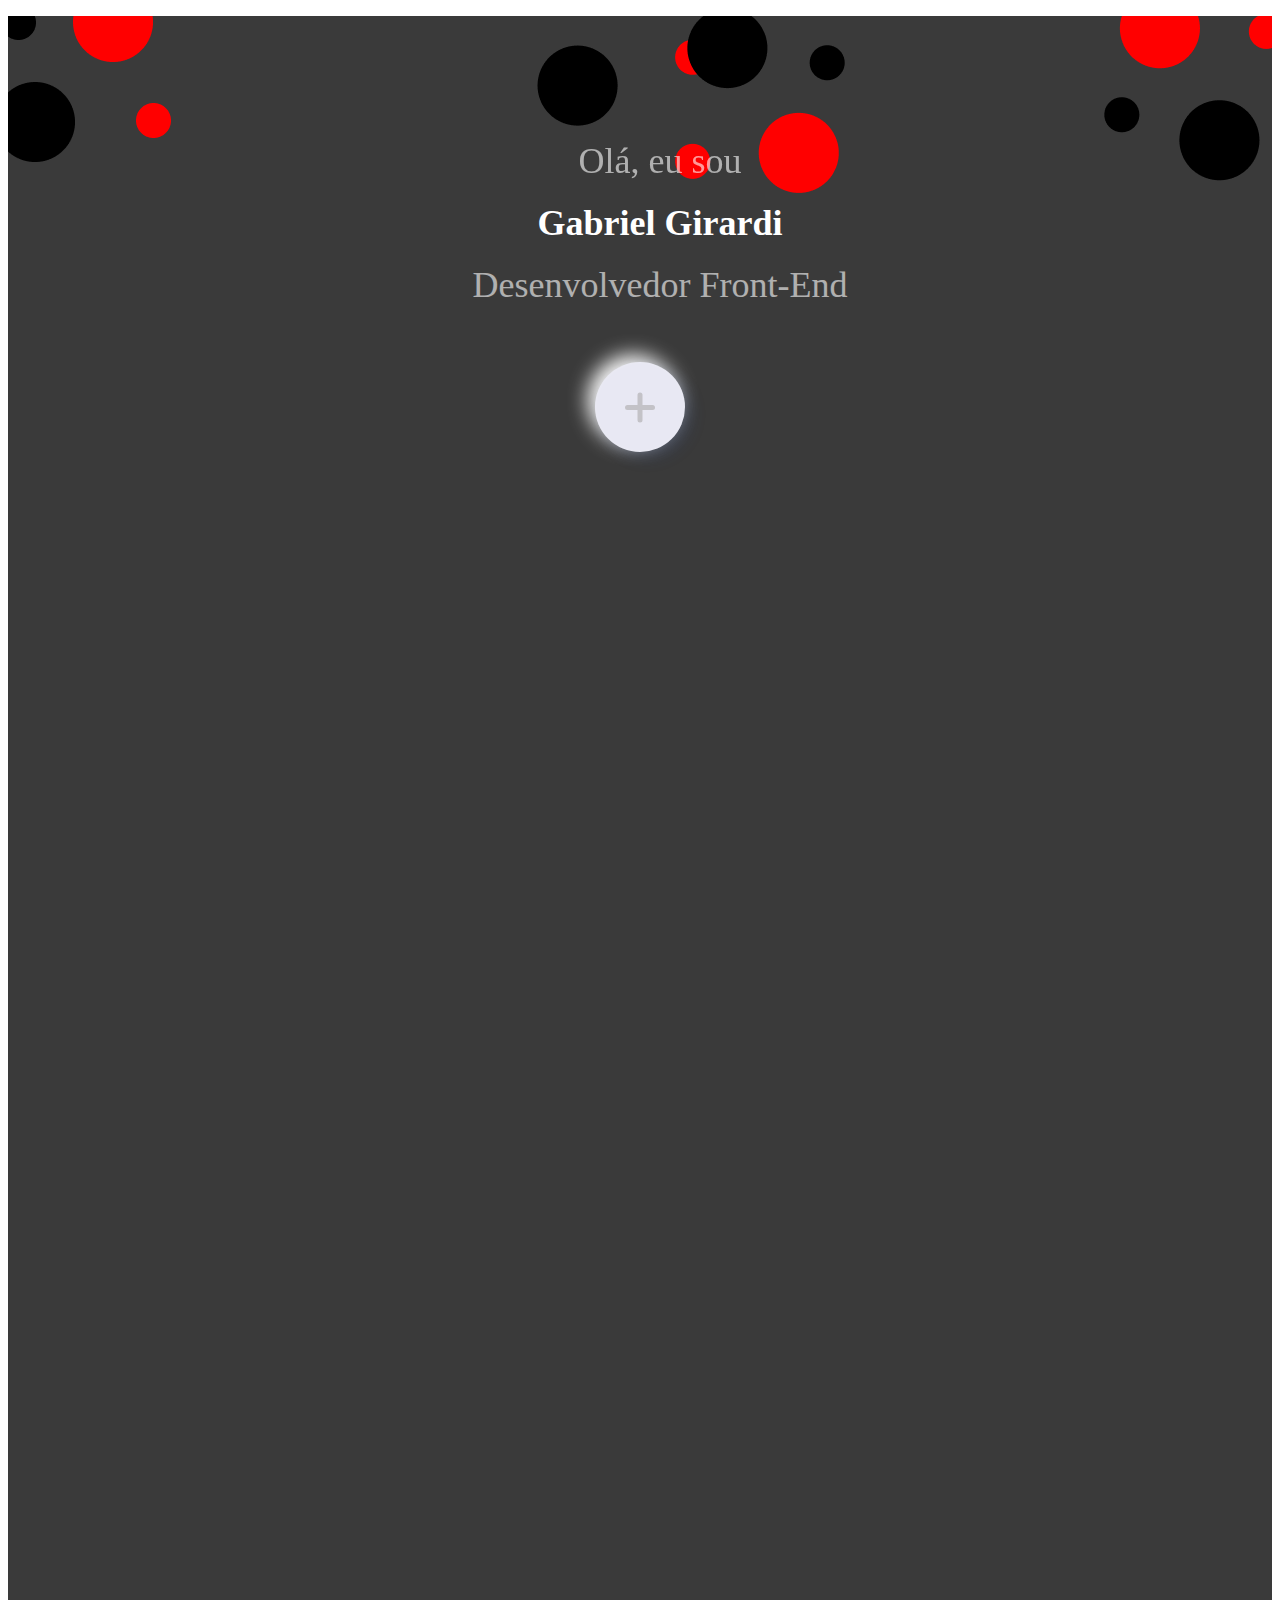
==== Port/index.html @ 44204840 "Update 1" ====
<!DOCTYPE html>
<link href="css/style.css" rel="stylesheet">
<header>
    <div class="backgorund">
        <img id="img1"src="image/Circle.png">
        <img id="img2"src="image/Circle1.png">
        <img id="img3"src="image/Circle2.png">
        <img id="img4"src="image/Circle3.png">
            <div class="header-top">
                <ul>
                    <li>
                        <span> Olá, eu sou </span>
                    </li>
                    <li>
                        <h3>Gabriel Girardi</h3>
                    </li>
                    <li>
                        <span id="dev"> Desenvolvedor Front-End</span>
                    </li>
                </ul> 
            </div>           
        </image>    
        <div class="menu" onclick="this.classList.toggle('open')">
            <div class="button"></div>
            <div class="button"></div>
            <div class="button"></div>
          </div>
    </div>
    
</header>



<body> 
</body>
---- Port/css/style.css ----
@keyframes glow {
    from {
        text-shadow: 0 0 20px #ffffff;
    }
    to {
        text-shadow: 0 0 30px #ffffff, 0 0 10px #c9c9c9;
    }
}

@keyframes shake {
    10%, 90% {
      transform: translate3d(-1px, -1px, 0);
    }
    
    20%, 80% {
      transform: translate3d(1px, 1px, 0);
    }
  
    30%, 50%, 70% {
      transform: translate3d(-2px, -2px, 0);
    }
  
    40%, 60% {
      transform: translate3d(2px, 2px, 0);
    }
  }

.backgorund {
    position: relative;
    background-color: #3A3A3A;
    height: 1920px;
}

.backgorund img {
    position: absolute;
    animation: shake 15s cubic-bezier(.36,.07,.19,.97) both infinite alternate;
    transform: translate3d(0, 0, 0);
    backface-visibility: hidden;
}
#img1{
    top: 0;
    left: 0;
}

#img2{
    top: 0;
    left: 500px;
}

#img3{
    top: 0;
    right: 400px;
}

#img4{
    top: 0;
    right: 0;
}

.header-top ul li {
    display: flex;

}

.header-top ul li span {
    margin: 124px auto 20px;
    color: #FFF;
    opacity: 60%;
    font-weight: 700px;
    font-size: 36px;
    animation: glow 1s ease-in-out infinite alternate;
}

.header-top ul li h3{
    margin: 0 auto;
    color: #FFF;
    font-weight: 700px;
    font-size: 36px;
}

li {
    list-style-type: none;
}

#dev {
    margin: 20px auto 0;
}


.contato {
    margin-top: 200px;
    border-top: 20px solid #000;
}

.menu {
    display: flex;
    align-items: center;
    position: relative;
    margin: 0 auto;
    width: 30px;
    height: 30px;
    top: 40px;
    padding: 30px 30px;

    background: #e8e8f3;
    border-radius: 100%;
    cursor: pointer;
    box-shadow: 7px 7px 15px rgba(55, 84, 170, 0.15), -7px -7px 20px rgba(255, 255, 255, 1), inset 0px 0px 4px rgba(255, 255, 255, 0.2), inset 7px 7px 15px rgba(55, 84, 170, 0), inset -7px -7px 20px rgba(255, 255, 255, 0), 0px 0px 4px rgba(255, 255, 255, 0);
}
.menu::before, .menu::after {
    content: "";
    background: #c3c2c7;
    border-radius: 5px;
    width: 30px;
    height: 5px;
    position: absolute;
    transition: 0.2s ease;
    z-index: 1;
}
.menu::before {
    transform: rotate(0deg);
}
.menu::after {
    transform: rotate(-90deg);
}
.menu.open {
    opacity: 0.9;
}
.menu.open::before {
    transform: rotate(45deg);
}
.menu.open::after {
    transform: rotate(-45deg);
}
.menu.open .button {
    opacity: 1;
    pointer-events: auto;
}
.menu.open .button:first-of-type {
    bottom: 40px;
    right: 70px;
    background: url("https://bassets.github.io/cam.svg") no-repeat 50%/50% #e8e8f3;
}
.menu.open .button:nth-of-type(2) {
    bottom: 80px;
    background: url("https://bassets.github.io/img.svg") no-repeat 50%/ 50% #e8e8f3;
    transition-delay: 0.05s;
}
.menu.open .button:last-of-type {
    bottom: 40px;
    right: -70px;
    background: url("https://bassets.github.io/music.svg") no-repeat 50% 45%/50% 45% #e8e8f3;
    transition-delay: 0.1s;
}
.button {
    padding: 30px;
    border-radius: 50%;
    cursor: pointer;
    background: #e8e8f3;
    position: absolute;
    bottom: 0;
    right: 0;
    opacity: 0;
    pointer-events: none;
    box-shadow: inherit;
    transition: 0.2s cubic-bezier(0.18, 0.89, 0.32, 1.28), 0.2s ease opacity, 0.2s cubic-bezier(0.08, 0.82, 0.17, 1) transform;
}
.button:hover {
    transform: scale(1.1);
}
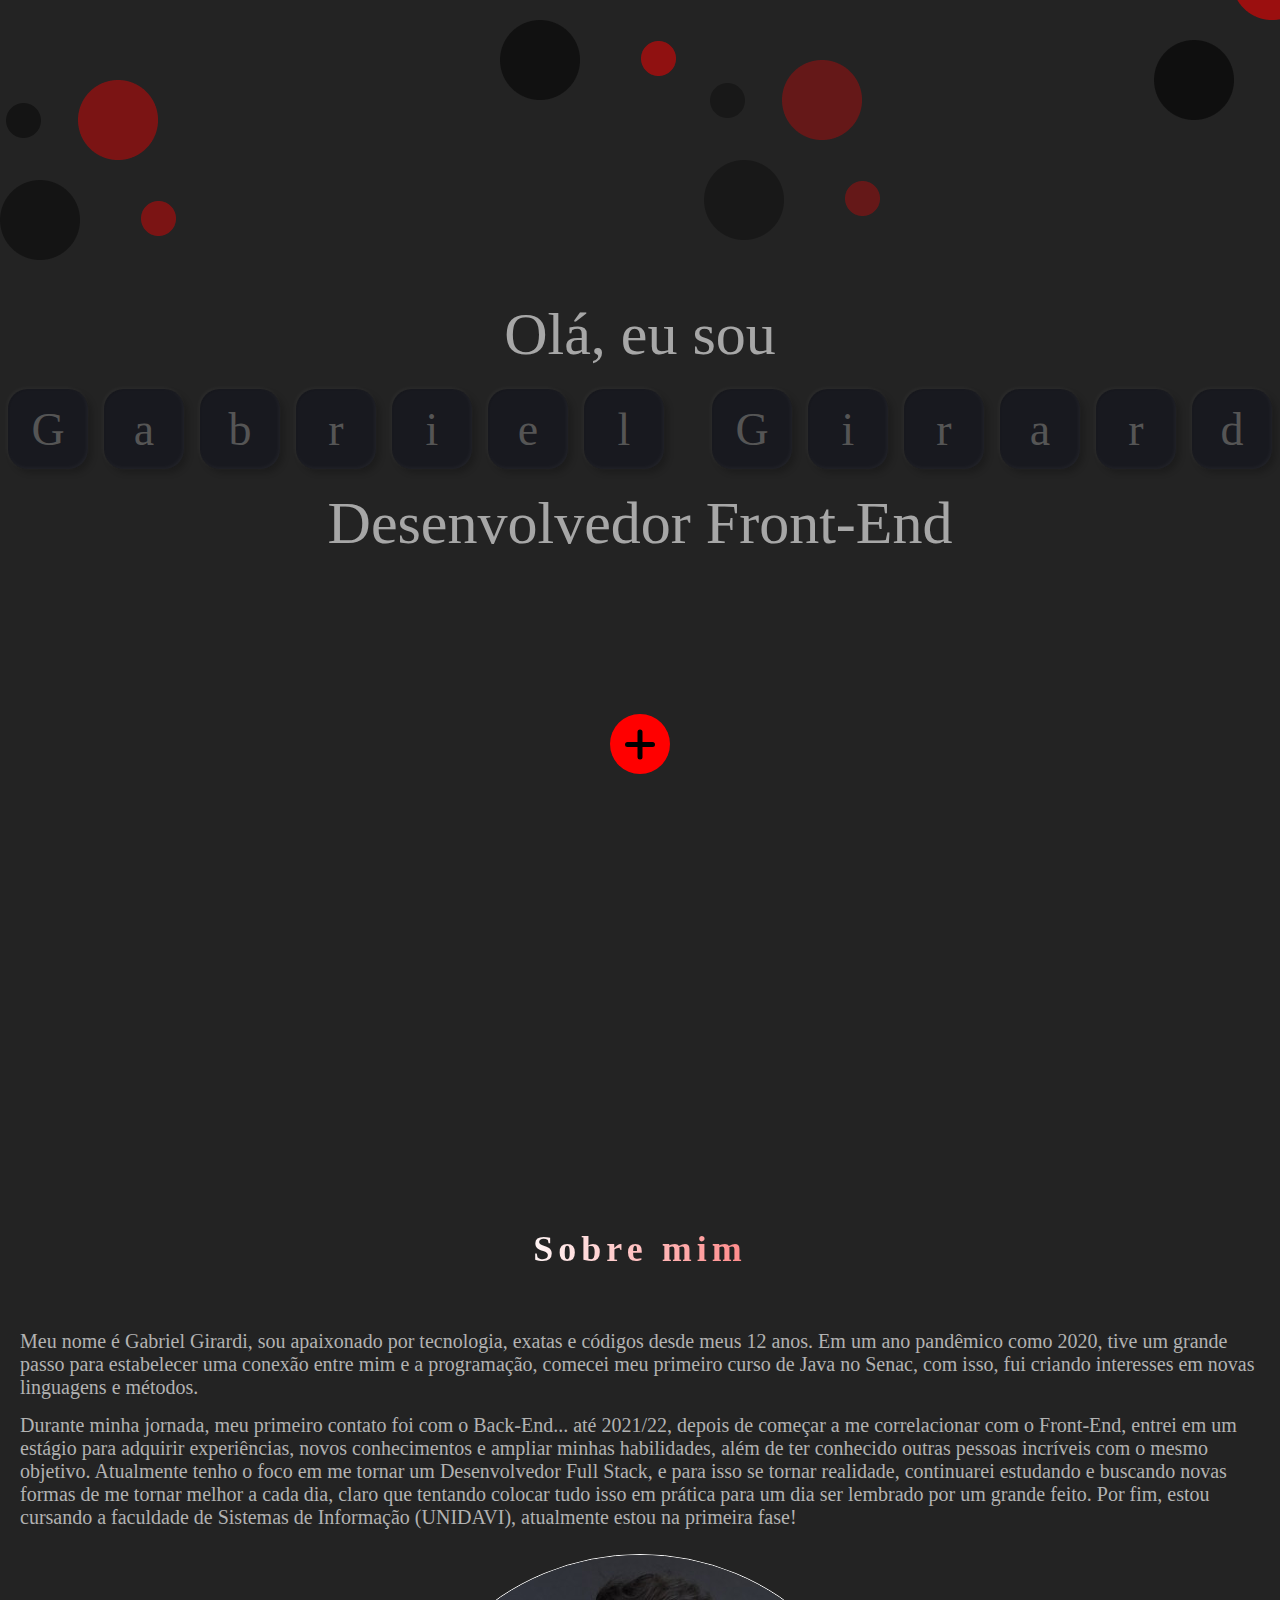
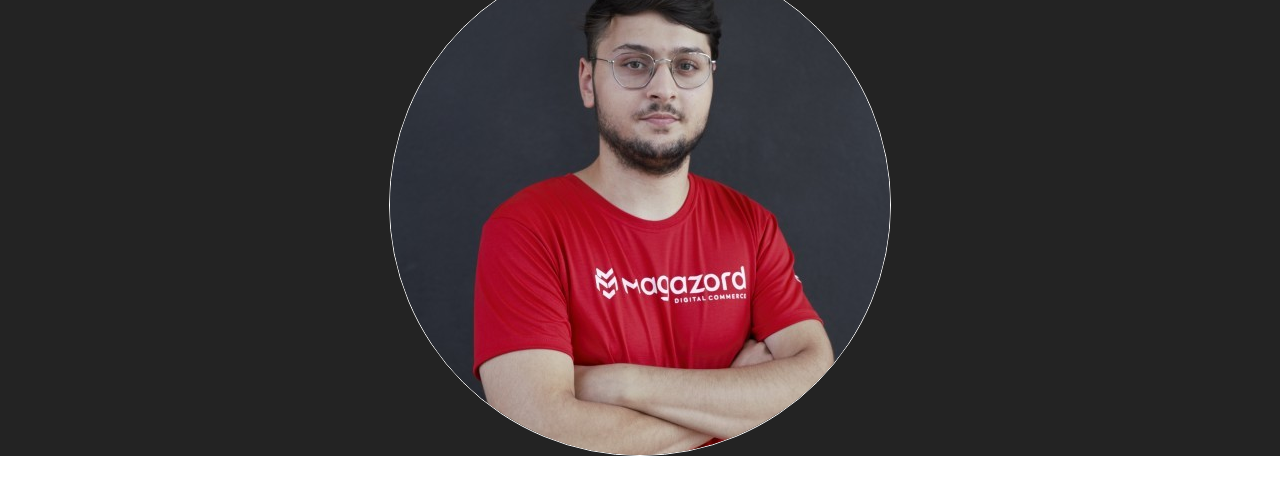
==== commit f470e296: "Atualizado codigo e alguns bugs" ====
--- a/Port/index.html
+++ b/Port/index.html
@@ -2,34 +2,92 @@
 <link href="css/style.css" rel="stylesheet">
 <header>
     <div class="backgorund">
-        <img id="img1"src="image/Circle.png">
-        <img id="img2"src="image/Circle1.png">
-        <img id="img3"src="image/Circle2.png">
-        <img id="img4"src="image/Circle3.png">
+        <img id="img1"src="image/Circle.png"/>
+        <img id="img2"src="image/Circle1.png"/>
+        <img id="img3"src="image/Circle2.png"/>
+        <img id="img4"src="image/Circle3.png"/>
+        <div class="background2">
             <div class="header-top">
-                <ul>
-                    <li>
-                        <span> Olá, eu sou </span>
-                    </li>
-                    <li>
-                        <h3>Gabriel Girardi</h3>
-                    </li>
-                    <li>
-                        <span id="dev"> Desenvolvedor Front-End</span>
-                    </li>
-                </ul> 
-            </div>           
-        </image>    
+                <span> Olá, eu sou </span>
+                <div class="lettering"> 
+                    <ul>
+                        <li>
+                        <input type="checkbox" />
+                        <div>G</div>
+                        </li>
+                        <li>
+                        <input type="checkbox" />
+                        <div>a</div>
+                        </li>
+                        <li>
+                        <input type="checkbox" />
+                        <div>b</div>
+                        </li>
+                        <li>
+                        <input type="checkbox" />
+                        <div>r</div>
+                        </li>
+                        <li>
+                        <input type="checkbox" />
+                        <div>i</div>
+                        </li>
+                        <li>
+                        <input type="checkbox" />
+                        <div>e</div>
+                        </li>
+                        <li>
+                        <input type="checkbox" />
+                        <div>l</div>
+                        </li>
+                        <li>
+                            <input type="checkbox" />
+                            <div id="g">G</div>
+                        </li>
+                        <li>
+                            <input type="checkbox" />
+                            <div>i</div>
+                        </li>
+                        <li>
+                            <input type="checkbox" />
+                            <div>r</div>
+                        </li>
+                        <li>
+                            <input type="checkbox" />
+                            <div>a</div>
+                        </li>
+                        <li>
+                            <input type="checkbox" />
+                            <div>r</div>
+                        </li>
+                        <li>
+                            <input type="checkbox" />
+                            <div>d</div>
+                        </li>
+                        <li>
+                            <input type="checkbox" />
+                            <div>i</div>
+                        </li>
+                    </ul>
+                </div>
+                <span id="dev"> Desenvolvedor Front-End</span>
+            </div>    
+        </div>           
+        <div class="contato"> </div> 
         <div class="menu" onclick="this.classList.toggle('open')">
-            <div class="button"></div>
-            <div class="button"></div>
-            <div class="button"></div>
-          </div>
+            <a class="button" href="https://www.instagram.com/gabriell_girardii/"></a>
+            <a class="button" href="https://www.linkedin.com/in/ggirardii/"> </a>
+            <a class="button" href="https://github.com/GabrielGirardi">  </a>
+        </div>
+        <div class="about">
+            <h1 class="title">Sobre mim</h1>
+            <span class="descricao">
+                Meu nome é Gabriel Girardi, sou apaixonado por tecnologia, exatas e códigos desde meus  12 anos. Em um ano pandêmico como 2020, tive um grande passo para estabelecer uma conexão entre mim e a programação, comecei meu primeiro curso de Java no Senac, com isso, fui criando interesses em novas linguagens e métodos. 
+            </span>
+            <span class="descricao">
+                Durante minha jornada, meu primeiro contato foi com o Back-End... até 2021/22, depois de começar a me correlacionar com o Front-End, entrei em um estágio para adquirir experiências, novos conhecimentos e ampliar minhas habilidades, além de ter conhecido outras pessoas incríveis com o mesmo objetivo. Atualmente tenho o foco em me tornar um Desenvolvedor Full Stack, e para isso se tornar realidade, continuarei estudando e buscando novas formas de me tornar melhor a cada dia, claro que tentando colocar tudo isso em prática para um dia ser lembrado por um grande feito. Por fim, estou cursando a faculdade de Sistemas de Informação (UNIDAVI), atualmente estou na primeira fase!
+            </span>        
+            <img  id="perfil" src="image/perfil.jfif"/>
+        </div>
     </div>
-    
 </header>
-
-
-
-<body> 
-</body>+ --- a/Port/css/style.css
+++ b/Port/css/style.css
@@ -1,4 +1,19 @@
-@keyframes glow {
+* {
+  margin: 0;
+  padding: 0;
+  box-sizing: border-box;
+}
+
+  @keyframes glow {
+    0% {
+      filter: hue-rotate(0deg);
+    }
+    100% {
+      filter: hue-rotate(360deg);
+    }
+  }
+
+@keyframes glow1 {
     from {
         text-shadow: 0 0 20px #ffffff;
     }
@@ -9,73 +24,163 @@
 
 @keyframes shake {
     10%, 90% {
-      transform: translate3d(-1px, -1px, 0);
+      transform: translate3d(-1px, -2px, 0);
     }
     
     20%, 80% {
-      transform: translate3d(1px, 1px, 0);
+      transform: translate3d(1px, 2px, 0);
     }
   
     30%, 50%, 70% {
-      transform: translate3d(-2px, -2px, 0);
+      transform: translate3d(-1px, -2px, 0);
     }
   
     40%, 60% {
-      transform: translate3d(2px, 2px, 0);
-    }
+      transform: translate3d(1px, 2px, 0);
+    }
+  }
+
+  @keyframes shine {
+    0% {
+      background-position-x: -500%;
+    }
+    100% {
+      background-position-x: 500%;
+    }
+  }
+
+
+  .header{
+    position: absolute;
+    top: 40%;
+    left: 50%;
+    transform: translate(-50%, -50%);
+    font-family: 'Roboto', sans-serif;
+    font-weight: 200;
+    color: white;
+    font-size: 2em;
   }
 
 .backgorund {
     position: relative;
-    background-color: #3A3A3A;
-    height: 1920px;
+    background-color: #232323;
+    height: 100%;
 }
 
 .backgorund img {
     position: absolute;
-    animation: shake 15s cubic-bezier(.36,.07,.19,.97) both infinite alternate;
+    animation: shake 10s cubic-bezier(.36,.07,.19,.97) both infinite alternate;
     transform: translate3d(0, 0, 0);
     backface-visibility: hidden;
+    
 }
 #img1{
-    top: 0;
+    top: 80px;
     left: 0;
+    opacity: 40%;
 }
 
 #img2{
-    top: 0;
+    top: -80px;
     left: 500px;
+    opacity: 50%;
 }
 
 #img3{
-    top: 0;
+    top:  60px;
     right: 400px;
+    opacity: 30%;
 }
 
 #img4{
-    top: 0;
-    right: 0;
-}
-
-.header-top ul li {
+    top: -60px;
+    right: -50px;
+    opacity: 55%;
+}
+
+.header-top {
     display: flex;
-
-}
-
-.header-top ul li span {
-    margin: 124px auto 20px;
-    color: #FFF;
-    opacity: 60%;
-    font-weight: 700px;
-    font-size: 36px;
-    animation: glow 1s ease-in-out infinite alternate;
-}
-
-.header-top ul li h3{
+    flex-direction: column;
+
+}
+
+@media only screen and (min-width: 1000px){
+    .header-top span {
+        margin: 300px auto 20px;
+        color: #FFF;
+        opacity: 60%;
+        font-weight: 700px;
+        font-size: 60px;
+        animation: glow1 1s ease-in-out infinite alternate;
+    }
+}
+
+@media only screen and (max-width: 1000px){
+    .header-top span {
+        margin: 300px auto 20px;
+        color: #FFF;
+        opacity: 60%;
+        font-weight: 700px;
+        font-size: 60px;
+        animation: glow1 1s ease-in-out infinite alternate;
+    }
+}
+
+.header-top h1{
     margin: 0 auto;
     color: #FFF;
     font-weight: 700px;
-    font-size: 36px;
+    font-size: 60px;
+}
+
+input[type="checkbox"] {
+  position: absolute;
+  opacity: 0;
+  cursor: pointer;
+  height: 80px;
+  width: 80px;
+  z-index: 100;
+}
+
+ul {
+  position: relative;
+  display: flex;
+}
+
+.lettering {
+  position: relative;
+  margin: 0 auto;
+
+}
+
+#g {
+  margin-left: 40px;
+}
+
+.lettering div { 
+  margin: 0 8px;
+  background: #18191f;
+  color: #555;
+	display: flex;
+  justify-content: center;
+  align-items: center;
+  font-size: 46px;
+  cursor: pointer;
+  border-radius: 20px;
+  box-shadow: -1px -1px 4px rgba(255, 255, 255, 0.05),
+    4px 4px 6px rgba(0, 0, 0, 0.2),
+    inset -1px -1px 4px rgba(255, 255, 255, 0.05),
+    inset 1px 1px 1px rgba(0, 0, 0, 0.1);
+    height: 80px;
+    width: 80px;
+}
+
+input[type="checkbox"]:checked ~ div {
+  box-shadow: inset 0 0 2px rgba(255, 255, 255, 0.05),
+    inset 4px 4px 6px rgba(0, 0, 0, 0.2);
+  color: yellow;
+  text-shadow: 0 0 15px yellow, 0 0 25px yellow;
+  animation: glow 1.5s linear infinite;
 }
 
 li {
@@ -89,7 +194,7 @@
 
 .contato {
     margin-top: 200px;
-    border-top: 20px solid #000;
+    margin: 200px auto;
 }
 
 .menu {
@@ -97,26 +202,43 @@
     align-items: center;
     position: relative;
     margin: 0 auto;
-    width: 30px;
-    height: 30px;
-    top: 40px;
+    width: 5px;
+    height: 5px;
+    top: -44px;
     padding: 30px 30px;
-
-    background: #e8e8f3;
+    background: #FF0000;
     border-radius: 100%;
     cursor: pointer;
-    box-shadow: 7px 7px 15px rgba(55, 84, 170, 0.15), -7px -7px 20px rgba(255, 255, 255, 1), inset 0px 0px 4px rgba(255, 255, 255, 0.2), inset 7px 7px 15px rgba(55, 84, 170, 0), inset -7px -7px 20px rgba(255, 255, 255, 0), 0px 0px 4px rgba(255, 255, 255, 0);
-}
-.menu::before, .menu::after {
-    content: "";
-    background: #c3c2c7;
-    border-radius: 5px;
-    width: 30px;
-    height: 5px;
-    position: absolute;
-    transition: 0.2s ease;
-    z-index: 1;
-}
+}
+
+@media only screen and (max-width: 1000px){
+    .menu::before, .menu::after {
+        content: "";
+        left: 15px;
+        background: #000000;
+        border-radius: 5px;
+        width: 30px;
+        height: 5px;
+        position: absolute;
+        transition: 0.2s ease;
+        z-index: 1;
+    }
+}
+
+@media only screen and (min-width: 1000px){
+  .menu::before, .menu::after {
+      content: "";
+      left: 15px;
+      background: #000000;
+      border-radius: 5px;
+      width: 30px;
+      height: 5px;
+      position: absolute;
+      transition: 0.2s ease;
+      z-index: 1;
+  }
+}
+
 .menu::before {
     transform: rotate(0deg);
 }
@@ -139,17 +261,17 @@
 .menu.open .button:first-of-type {
     bottom: 40px;
     right: 70px;
-    background: url("https://bassets.github.io/cam.svg") no-repeat 50%/50% #e8e8f3;
+    background: url("https://bassets.github.io/instagram.svg") no-repeat 50%/50% #000;
 }
 .menu.open .button:nth-of-type(2) {
     bottom: 80px;
-    background: url("https://bassets.github.io/img.svg") no-repeat 50%/ 50% #e8e8f3;
+    background: url("https://bassets.github.io/info.svg") no-repeat 50%/ 50% #000;
     transition-delay: 0.05s;
 }
 .menu.open .button:last-of-type {
     bottom: 40px;
     right: -70px;
-    background: url("https://bassets.github.io/music.svg") no-repeat 50% 45%/50% 45% #e8e8f3;
+    background: url("https://bassets.github.io/github.svg") no-repeat 50% 45%/50% 45% #000;
     transition-delay: 0.1s;
 }
 .button {
@@ -169,8 +291,56 @@
     transform: scale(1.1);
 }
 
-
-
-
-
-
+.title {
+    display: flex;
+    align-items: center;
+    justify-content: center;
+    margin: 410px auto 60px;
+    color: #FFF;
+    font-size: 36px;
+    background: linear-gradient(90deg, #1f1f1f, #fff, #ff0000);
+    letter-spacing: 5px;
+    -webkit-background-clip: text;
+    background-clip: text;
+    -webkit-text-fill-color: transparent;
+    background-size: 80%;
+    animation: shine  15s linear infinite;
+    position: relative;
+}
+
+#perfil {
+  border: 1px solid #fff;
+  position: relative;
+  display: flex;
+  align-items: center;
+  justify-content: center;
+  margin: 25px auto;
+  border-radius: 50%;
+}
+
+@media only screen and (min-width: 1000px){
+.descricao {
+    display: flex;
+    margin: 15px auto 15px;
+    justify-content: center;
+    align-items: center;
+    max-width: 1240px;
+    color: #b2b2b2;
+    font-size: 1.25rem;
+}
+}
+
+@media only screen and (max-width: 999px){
+    .descricao {
+        display: flex;
+        margin: 15px auto 15px;
+        justify-content: center;
+        align-items: center;
+        max-width: 90%;
+        color: #b2b2b2;
+        font-size: 1.25rem;
+    }
+    }
+
+
+
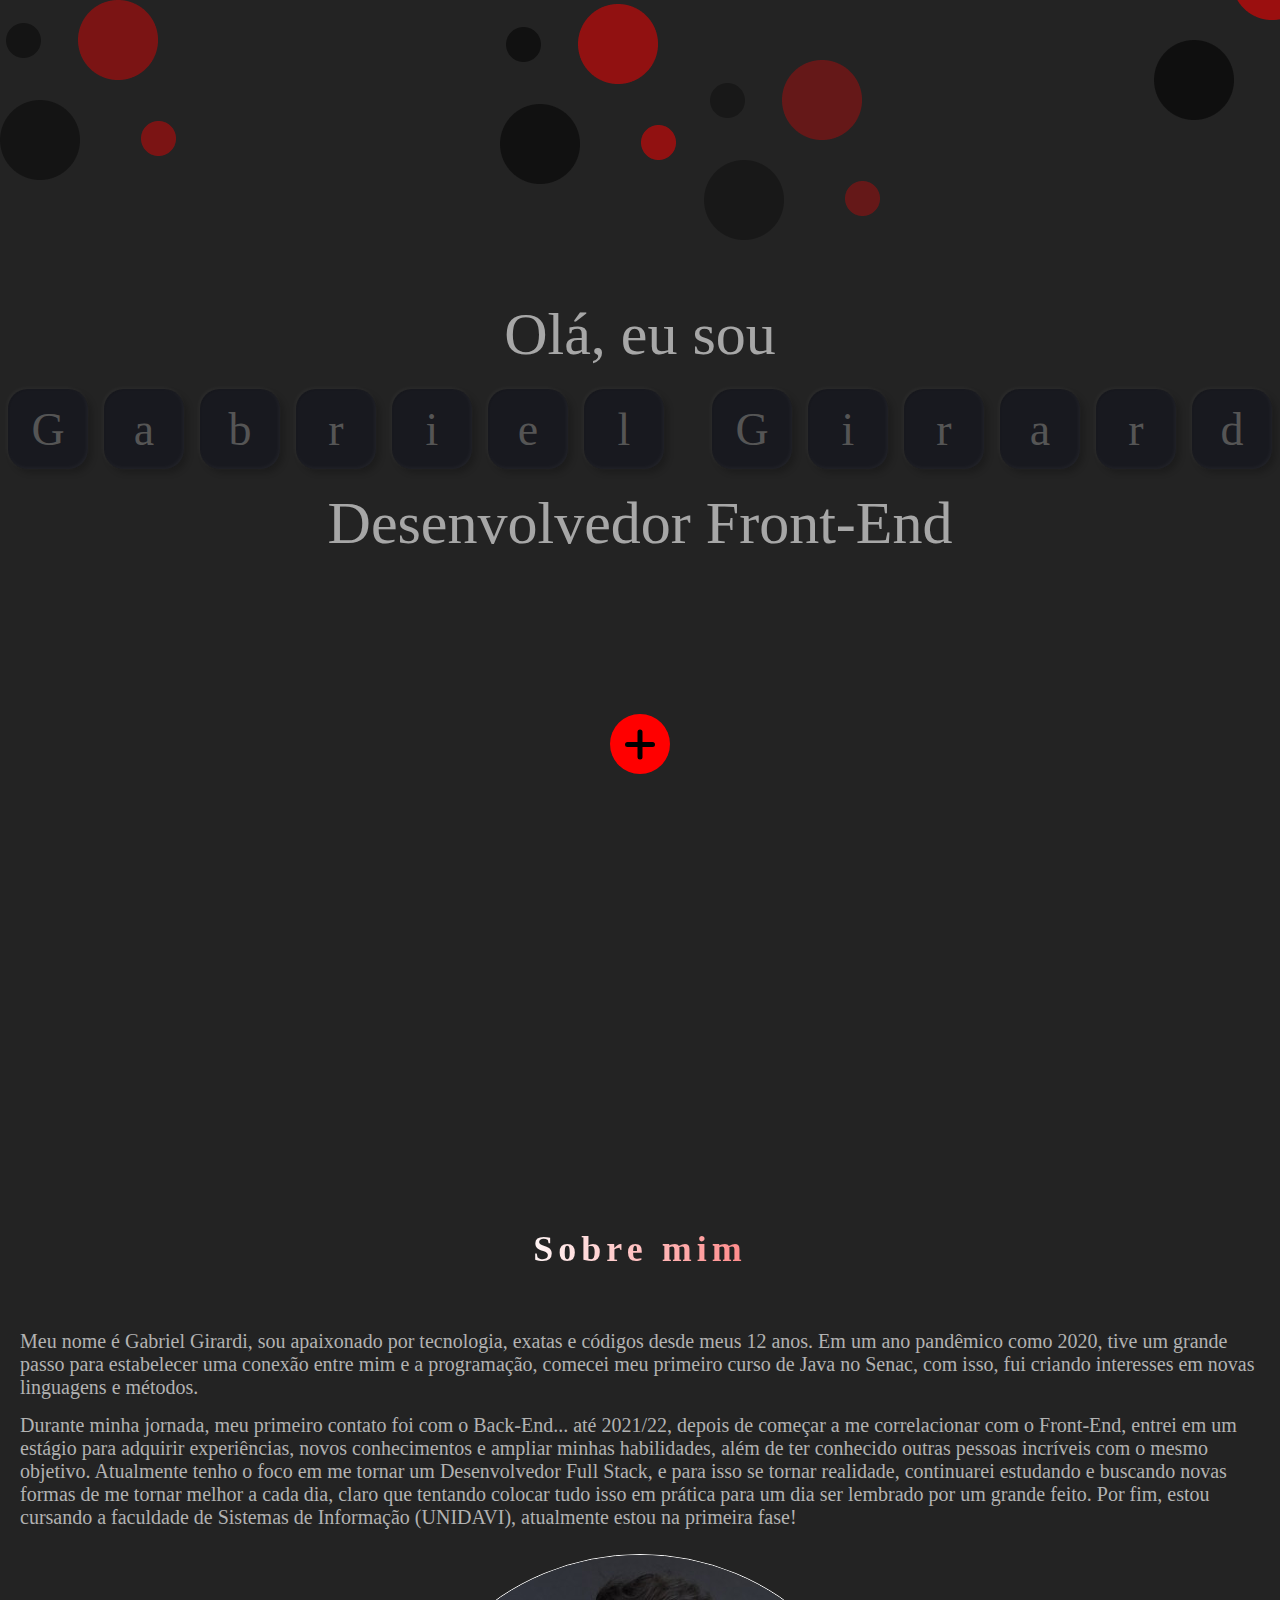
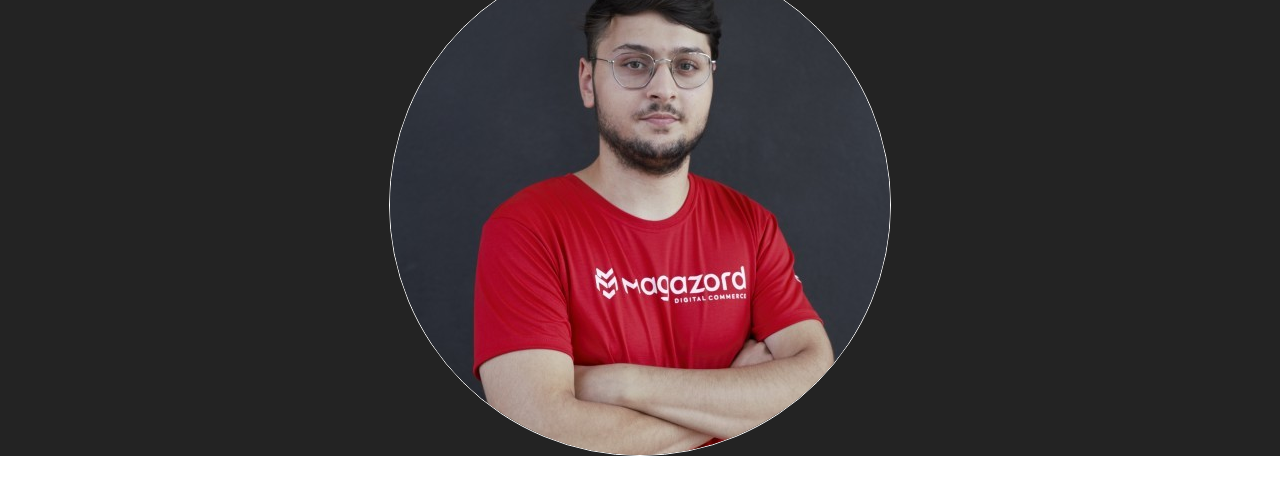
==== commit 9d023716: "Update de pastas/bugs" ====
--- a/Port/index.html
+++ b/Port/index.html
@@ -1,7 +1,7 @@
 <!DOCTYPE html>
 <link href="css/style.css" rel="stylesheet">
 <header>
-    <div class="backgorund">
+    <div class="background">
         <img id="img1"src="image/Circle.png"/>
         <img id="img2"src="image/Circle1.png"/>
         <img id="img3"src="image/Circle2.png"/>
@@ -89,5 +89,8 @@
             <img  id="perfil" src="image/perfil.jfif"/>
         </div>
     </div>
+    <div class="mensagem">
+        
+    </div>
 </header>
  --- a/Port/css/style.css
+++ b/Port/css/style.css
@@ -61,13 +61,13 @@
     font-size: 2em;
   }
 
-.backgorund {
+.background {
     position: relative;
     background-color: #232323;
     height: 100%;
 }
 
-.backgorund img {
+.background img {
     position: absolute;
     animation: shake 10s cubic-bezier(.36,.07,.19,.97) both infinite alternate;
     transform: translate3d(0, 0, 0);
@@ -75,13 +75,13 @@
     
 }
 #img1{
-    top: 80px;
+    top: 0;
     left: 0;
     opacity: 40%;
 }
 
 #img2{
-    top: -80px;
+    top: 4px;
     left: 500px;
     opacity: 50%;
 }
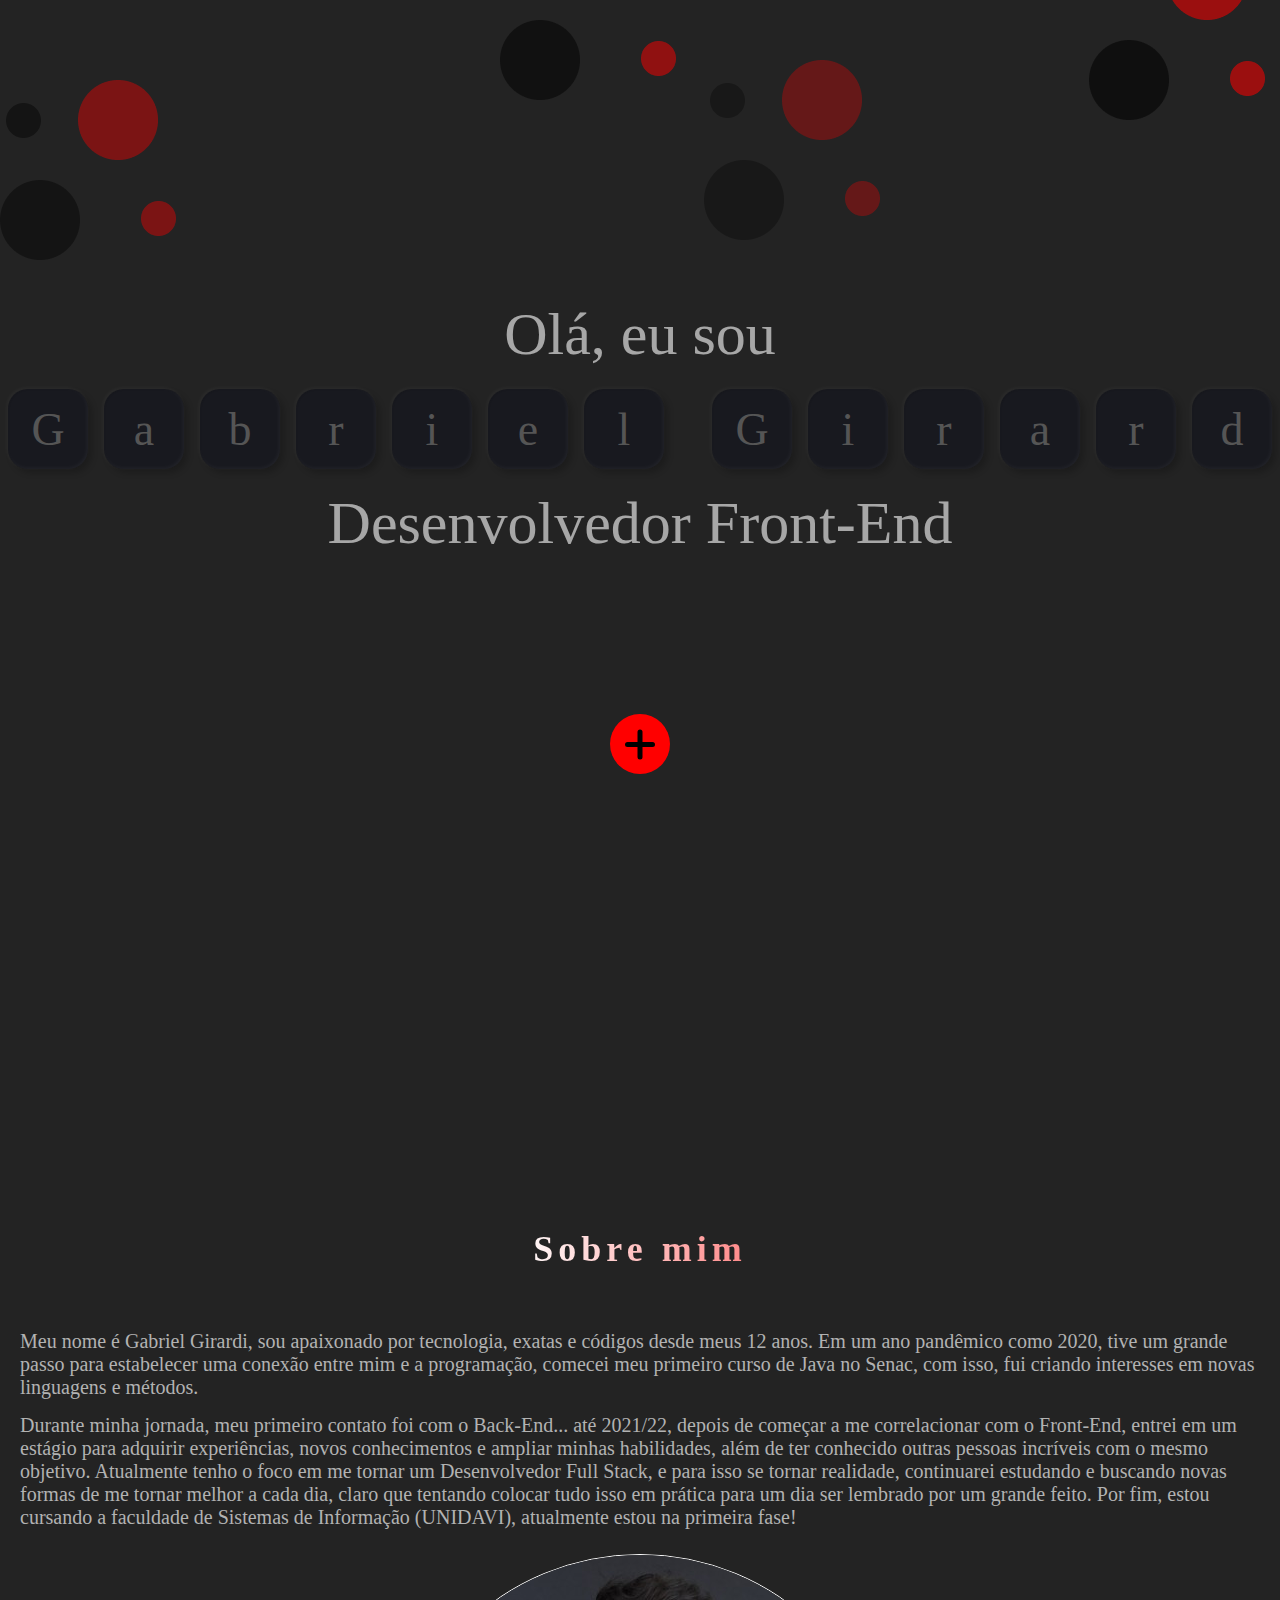
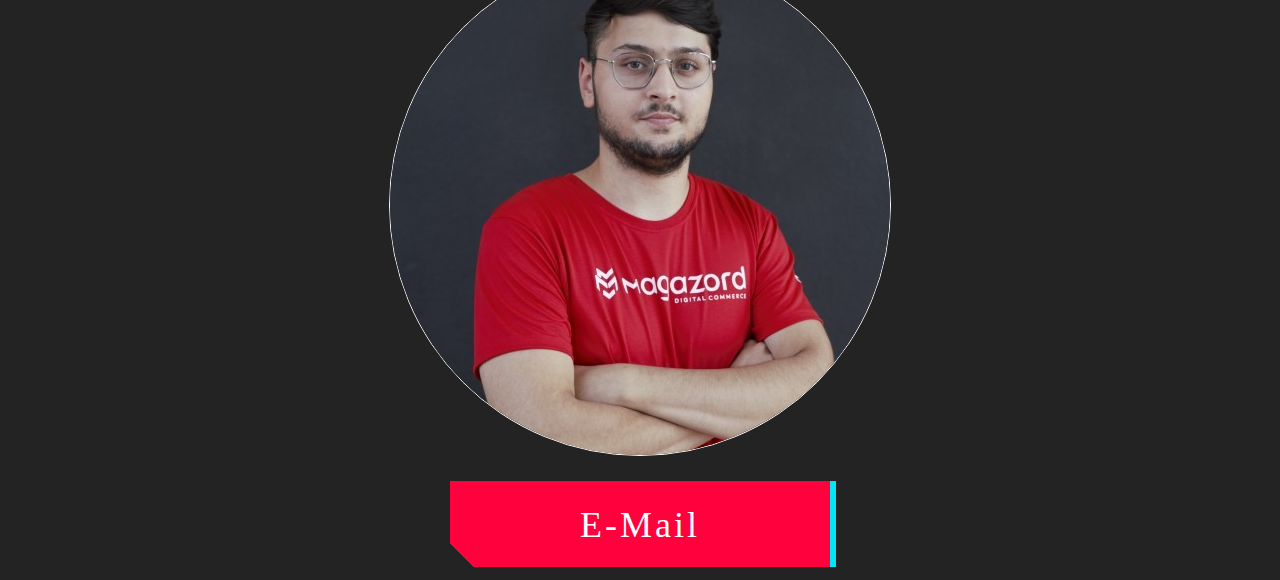
==== commit 1dd81956: "Atualizado bugs/ Adicionado novas funções" ====
--- a/Port/index.html
+++ b/Port/index.html
@@ -78,7 +78,7 @@
             <a class="button" href="https://www.linkedin.com/in/ggirardii/"> </a>
             <a class="button" href="https://github.com/GabrielGirardi">  </a>
         </div>
-        <div class="about">
+        <div class="about box anime">
             <h1 class="title">Sobre mim</h1>
             <span class="descricao">
                 Meu nome é Gabriel Girardi, sou apaixonado por tecnologia, exatas e códigos desde meus  12 anos. Em um ano pandêmico como 2020, tive um grande passo para estabelecer uma conexão entre mim e a programação, comecei meu primeiro curso de Java no Senac, com isso, fui criando interesses em novas linguagens e métodos. 
@@ -88,9 +88,17 @@
             </span>        
             <img  id="perfil" src="image/perfil.jfif"/>
         </div>
+        <a href="mailto:gabrielgirardi2811@gmail.com">
+            <div class="email">
+                <button>E-Mail</button>
+            </div>
+        </a>
     </div>
-    <div class="mensagem">
-        
-    </div>
+
+    <script type="text/javascript" src="js/functions.js">
+
+    </script>
+    
+
 </header>
  --- a/Port/css/style.css
+++ b/Port/css/style.css
@@ -4,6 +4,53 @@
   box-sizing: border-box;
 }
 
+@keyframes glitch {
+  0% {
+    clip-path: var(--slice-1);
+    transform: translate(-20px, -10px);
+  }
+  10% {
+    clip-path: var(--slice-3);
+    transform: translate(10px, 10px);
+  }
+  20% {
+    clip-path: var(--slice-1);
+    transform: translate(-10px, 10px);
+  }
+  30% {
+    clip-path: var(--slice-3);
+    transform: translate(0px, 5px);
+  }
+  40% {
+    clip-path: var(--slice-2);
+    transform: translate(-5px, 0px);
+  }
+  50% {
+    clip-path: var(--slice-3);
+    transform: translate(5px, 0px);
+  }
+  60% {
+    clip-path: var(--slice-4);
+    transform: translate(5px, 10px);
+  }
+  70% {
+    clip-path: var(--slice-2);
+    transform: translate(-10px, 10px);
+  }
+  80% {
+    clip-path: var(--slice-5);
+    transform: translate(20px, -10px);
+  }
+  90% {
+    clip-path: var(--slice-1);
+    transform: translate(-10px, 0px);
+  }
+  100% {
+    clip-path: var(--slice-1);
+    transform: translate(0);
+  }
+}
+
   @keyframes glow {
     0% {
       filter: hue-rotate(0deg);
@@ -48,7 +95,6 @@
       background-position-x: 500%;
     }
   }
-
 
   .header{
     position: absolute;
@@ -64,7 +110,7 @@
 .background {
     position: relative;
     background-color: #232323;
-    height: 100%;
+    height: 2180px;
 }
 
 .background img {
@@ -75,13 +121,13 @@
     
 }
 #img1{
-    top: 0;
+    top: 80px;
     left: 0;
     opacity: 40%;
 }
 
 #img2{
-    top: 4px;
+    top: -80px;
     left: 500px;
     opacity: 50%;
 }
@@ -94,7 +140,7 @@
 
 #img4{
     top: -60px;
-    right: -50px;
+    right: 15px;
     opacity: 55%;
 }
 
@@ -133,13 +179,24 @@
     font-size: 60px;
 }
 
-input[type="checkbox"] {
-  position: absolute;
-  opacity: 0;
-  cursor: pointer;
-  height: 80px;
-  width: 80px;
-  z-index: 100;
+@media only screen and (min-width: 1000px){
+  input[type="checkbox"] {
+    position: absolute;
+    opacity: 0;
+    cursor: pointer;
+    height: 80px;
+    width: 80px;
+    z-index: 100;
+  }
+}
+
+@media only screen and (max-width: 1000px){
+  input[type="checkbox"] {
+    position: absolute;
+    opacity: 0;
+    cursor: pointer;
+    z-index: 100;
+  }
 }
 
 ul {
@@ -157,22 +214,36 @@
   margin-left: 40px;
 }
 
-.lettering div { 
-  margin: 0 8px;
-  background: #18191f;
-  color: #555;
-	display: flex;
-  justify-content: center;
-  align-items: center;
-  font-size: 46px;
-  cursor: pointer;
-  border-radius: 20px;
-  box-shadow: -1px -1px 4px rgba(255, 255, 255, 0.05),
-    4px 4px 6px rgba(0, 0, 0, 0.2),
-    inset -1px -1px 4px rgba(255, 255, 255, 0.05),
-    inset 1px 1px 1px rgba(0, 0, 0, 0.1);
-    height: 80px;
-    width: 80px;
+@media only screen and (min-width: 1000px){
+  .lettering div { 
+    margin: 0 8px;
+    background: #18191f;
+    color: #555;
+    display: flex;
+    justify-content: center;
+    align-items: center;
+    font-size: 46px;
+    cursor: pointer;
+    border-radius: 20px;
+    box-shadow: -1px -1px 4px rgba(255, 255, 255, 0.05),
+      4px 4px 6px rgba(0, 0, 0, 0.2),
+      inset -1px -1px 4px rgba(255, 255, 255, 0.05),
+      inset 1px 1px 1px rgba(0, 0, 0, 0.1);
+      height: 80px;
+      width: 80px;
+  }
+}
+
+@media only screen and (max-width: 1000px){
+  .lettering div { 
+    margin: 0 8px;
+    color: #555;
+    display: flex;
+    justify-content: center;
+    align-items: center;
+    font-size: 46px;
+    cursor: pointer;
+  }
 }
 
 input[type="checkbox"]:checked ~ div {
@@ -340,7 +411,54 @@
         color: #b2b2b2;
         font-size: 1.25rem;
     }
-    }
-
-
-
+  }
+    
+  .email {
+    display: flex;
+    justify-content: center;
+    cursor: pointer;
+  
+  }
+.email button, .email button::after {
+  width: 380px;
+  height: 86px;
+  font-size: 36px;
+  font-family: 'Bebas Neue', cursive;
+  background: linear-gradient(45deg, transparent 5%, #FF013C 5%);
+  border: 0;
+  color: #fff;
+  letter-spacing: 3px;
+  line-height: 88px;
+  box-shadow: 6px 0px 0px #00E6F6;
+  outline: transparent;
+  position: relative;
+  cursor: pointer;
+}
+
+.email button::after {
+  --slice-0: inset(50% 50% 50% 50%);
+  --slice-1: inset(80% -6px 0 0);
+  --slice-2: inset(50% -6px 30% 0);
+  --slice-3: inset(10% -6px 85% 0);
+  --slice-4: inset(40% -6px 43% 0);
+  --slice-5: inset(80% -6px 5% 0);
+  
+  display: block;
+  position: absolute;
+  top: 0;
+  left: 0;
+  right: 0;
+  bottom: 0;
+  background: linear-gradient(45deg, transparent 3%, #00E6F6 3%, #00E6F6 5%, #FF013C 5%);
+  text-shadow: -3px -3px 0px #F8F005, 3px 3px 0px #00E6F6;
+  clip-path: var(--slice-0);
+}
+
+.email button:hover::after {
+  animation: 1s glitch;
+  animation-timing-function: steps(2, end);
+}
+
+a {
+  text-decoration: none;
+}
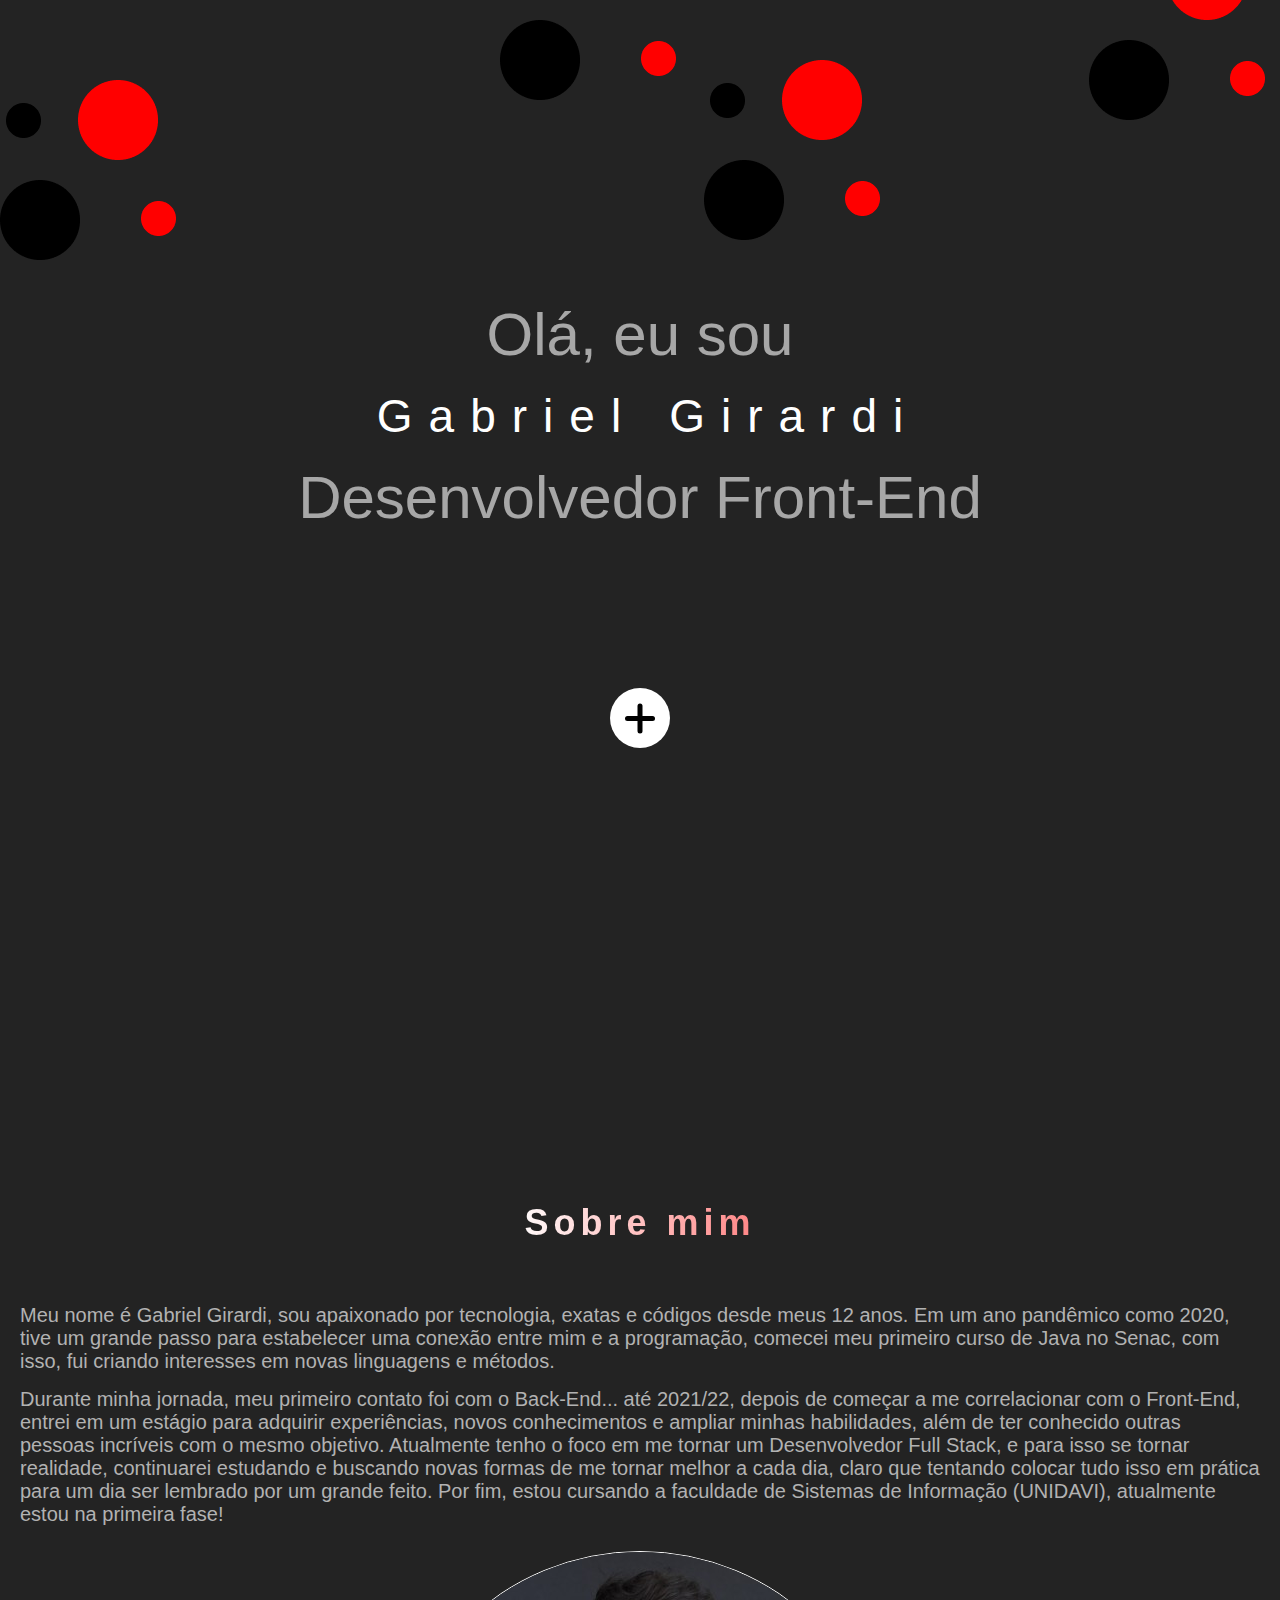
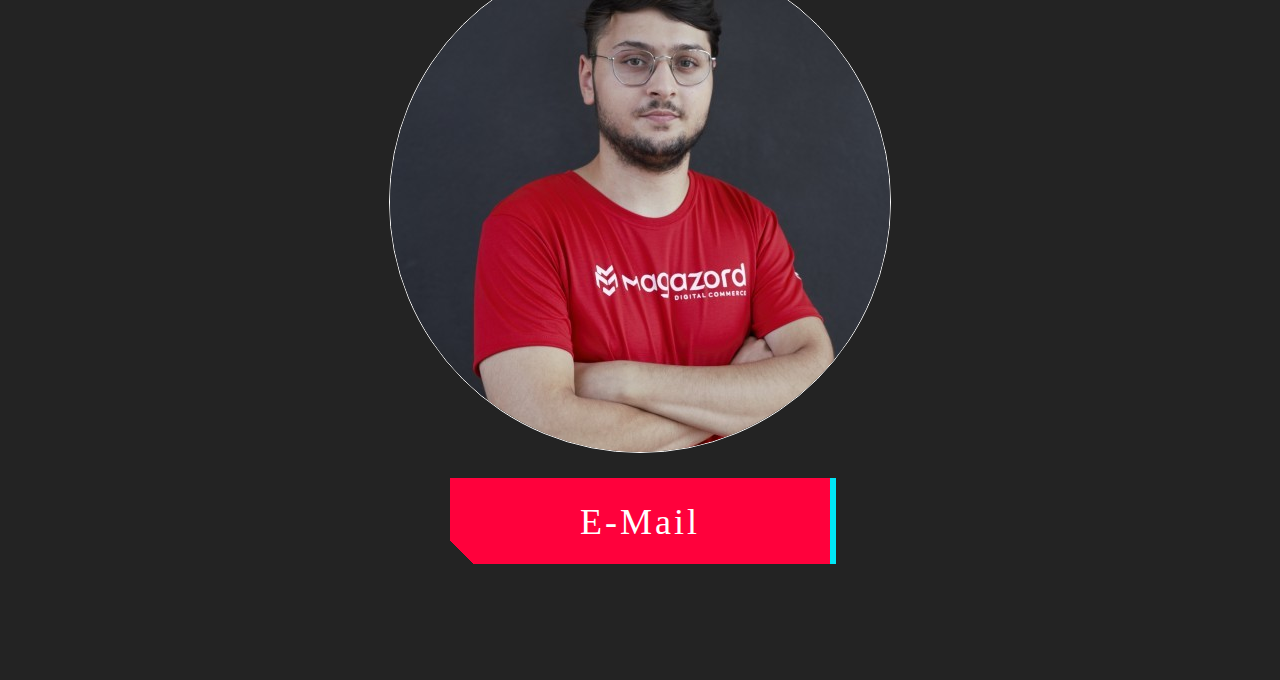
==== commit d6b46546: "Correções nas Branches e Update no menu do mobile" ====
--- a/Port/index.html
+++ b/Port/index.html
@@ -3,7 +3,7 @@
 <header>
     <div class="background">
         <img id="img1"src="image/Circle.png"/>
-        <img id="img2"src="image/Circle1.png"/>
+        <img id="img2"src="image/Circle1.png"/> 
         <img id="img3"src="image/Circle2.png"/>
         <img id="img4"src="image/Circle3.png"/>
         <div class="background2">
--- a/Port/css/style.css
+++ b/Port/css/style.css
@@ -2,6 +2,7 @@
   margin: 0;
   padding: 0;
   box-sizing: border-box;
+  font-family: 'Segoe UI', Tahoma, Geneva, Verdana, sans-serif;
 }
 
 @keyframes glitch {
@@ -97,51 +98,44 @@
   }
 
   .header{
-    position: absolute;
-    top: 40%;
-    left: 50%;
-    transform: translate(-50%, -50%);
-    font-family: 'Roboto', sans-serif;
-    font-weight: 200;
-    color: white;
-    font-size: 2em;
+        position: absolute;
+        top: 40%;
+        left: 50%;
+        transform: translate(-50%, -50%);
+        font-family: 'Roboto', sans-serif;
+        font-weight: 200;
+        color: white;
+        font-size: 2em;
   }
 
 .background {
-    position: relative;
-    background-color: #232323;
-    height: 2180px;
+        position: relative;
+        background-color: #232323;
+        height: 2280px;
 }
 
 .background img {
-    position: absolute;
-    animation: shake 10s cubic-bezier(.36,.07,.19,.97) both infinite alternate;
-    transform: translate3d(0, 0, 0);
-    backface-visibility: hidden;
+        position: absolute;
     
 }
 #img1{
-    top: 80px;
-    left: 0;
-    opacity: 40%;
+        top: 80px;
+        left: 0;
 }
 
 #img2{
     top: -80px;
     left: 500px;
-    opacity: 50%;
 }
 
 #img3{
     top:  60px;
     right: 400px;
-    opacity: 30%;
 }
 
 #img4{
     top: -60px;
     right: 15px;
-    opacity: 55%;
 }
 
 .header-top {
@@ -181,12 +175,12 @@
 
 @media only screen and (min-width: 1000px){
   input[type="checkbox"] {
-    position: absolute;
-    opacity: 0;
-    cursor: pointer;
-    height: 80px;
-    width: 80px;
-    z-index: 100;
+        position: absolute;
+        opacity: 0;
+        cursor: pointer;
+        height: 80px;
+        width: 80px;
+        z-index: 100;
   }
 }
 
@@ -214,7 +208,7 @@
   margin-left: 40px;
 }
 
-@media only screen and (min-width: 1000px){
+/* @media only screen and (min-width: 1000px){
   .lettering div { 
     margin: 0 8px;
     background: #18191f;
@@ -232,19 +226,17 @@
       height: 80px;
       width: 80px;
   }
-}
-
-@media only screen and (max-width: 1000px){
+} */
   .lettering div { 
     margin: 0 8px;
-    color: #555;
+    color: #fff;
     display: flex;
     justify-content: center;
     align-items: center;
     font-size: 46px;
     cursor: pointer;
   }
-}
+
 
 input[type="checkbox"]:checked ~ div {
   box-shadow: inset 0 0 2px rgba(255, 255, 255, 0.05),
@@ -269,27 +261,43 @@
 }
 
 .menu {
-    display: flex;
-    align-items: center;
-    position: relative;
-    margin: 0 auto;
-    width: 5px;
-    height: 5px;
-    top: -44px;
-    padding: 30px 30px;
-    background: #FF0000;
-    border-radius: 100%;
-    cursor: pointer;
+  display: flex;
+  align-items: center;
+  position: relative;
+  margin: 0 auto; 
+  width: 5px;
+  height: 5px;
+  top: -44px;
+  padding: 30px 30px;
+  background: #fff;
+  border-radius: 100%;
+  cursor: pointer;
+}
+
+@media only screen and (max-width: 1000px){
+    .menu {
+        display: flex;
+        align-items: center;
+        position: relative;
+        margin: 0 auto; 
+        width: 5px;
+        height: 5px;
+        top: -44px;
+        padding: 80px 80px;
+        background: #fff;
+        border-radius: 100%;
+        cursor: pointer;
+  }
 }
 
 @media only screen and (max-width: 1000px){
     .menu::before, .menu::after {
         content: "";
-        left: 15px;
+        left: 40px;
         background: #000000;
         border-radius: 5px;
-        width: 30px;
-        height: 5px;
+        width: 80px;
+        height: 10px;
         position: absolute;
         transition: 0.2s ease;
         z-index: 1;
@@ -336,7 +344,7 @@
 }
 .menu.open .button:nth-of-type(2) {
     bottom: 80px;
-    background: url("https://bassets.github.io/info.svg") no-repeat 50%/ 50% #000;
+    background: url("https://bassets.github.io/profile.svg") no-repeat 50%/ 50% #000;
     transition-delay: 0.05s;
 }
 .menu.open .button:last-of-type {
@@ -387,6 +395,9 @@
   justify-content: center;
   margin: 25px auto;
   border-radius: 50%;
+  animation: shake 10s cubic-bezier(.36,.07,.19,.97) both infinite alternate;
+  transform: translate3d(0, 0, 0);
+  backface-visibility: hidden;
 }
 
 @media only screen and (min-width: 1000px){
@@ -409,7 +420,7 @@
         align-items: center;
         max-width: 90%;
         color: #b2b2b2;
-        font-size: 1.25rem;
+        font-size: 22px;
     }
   }
     
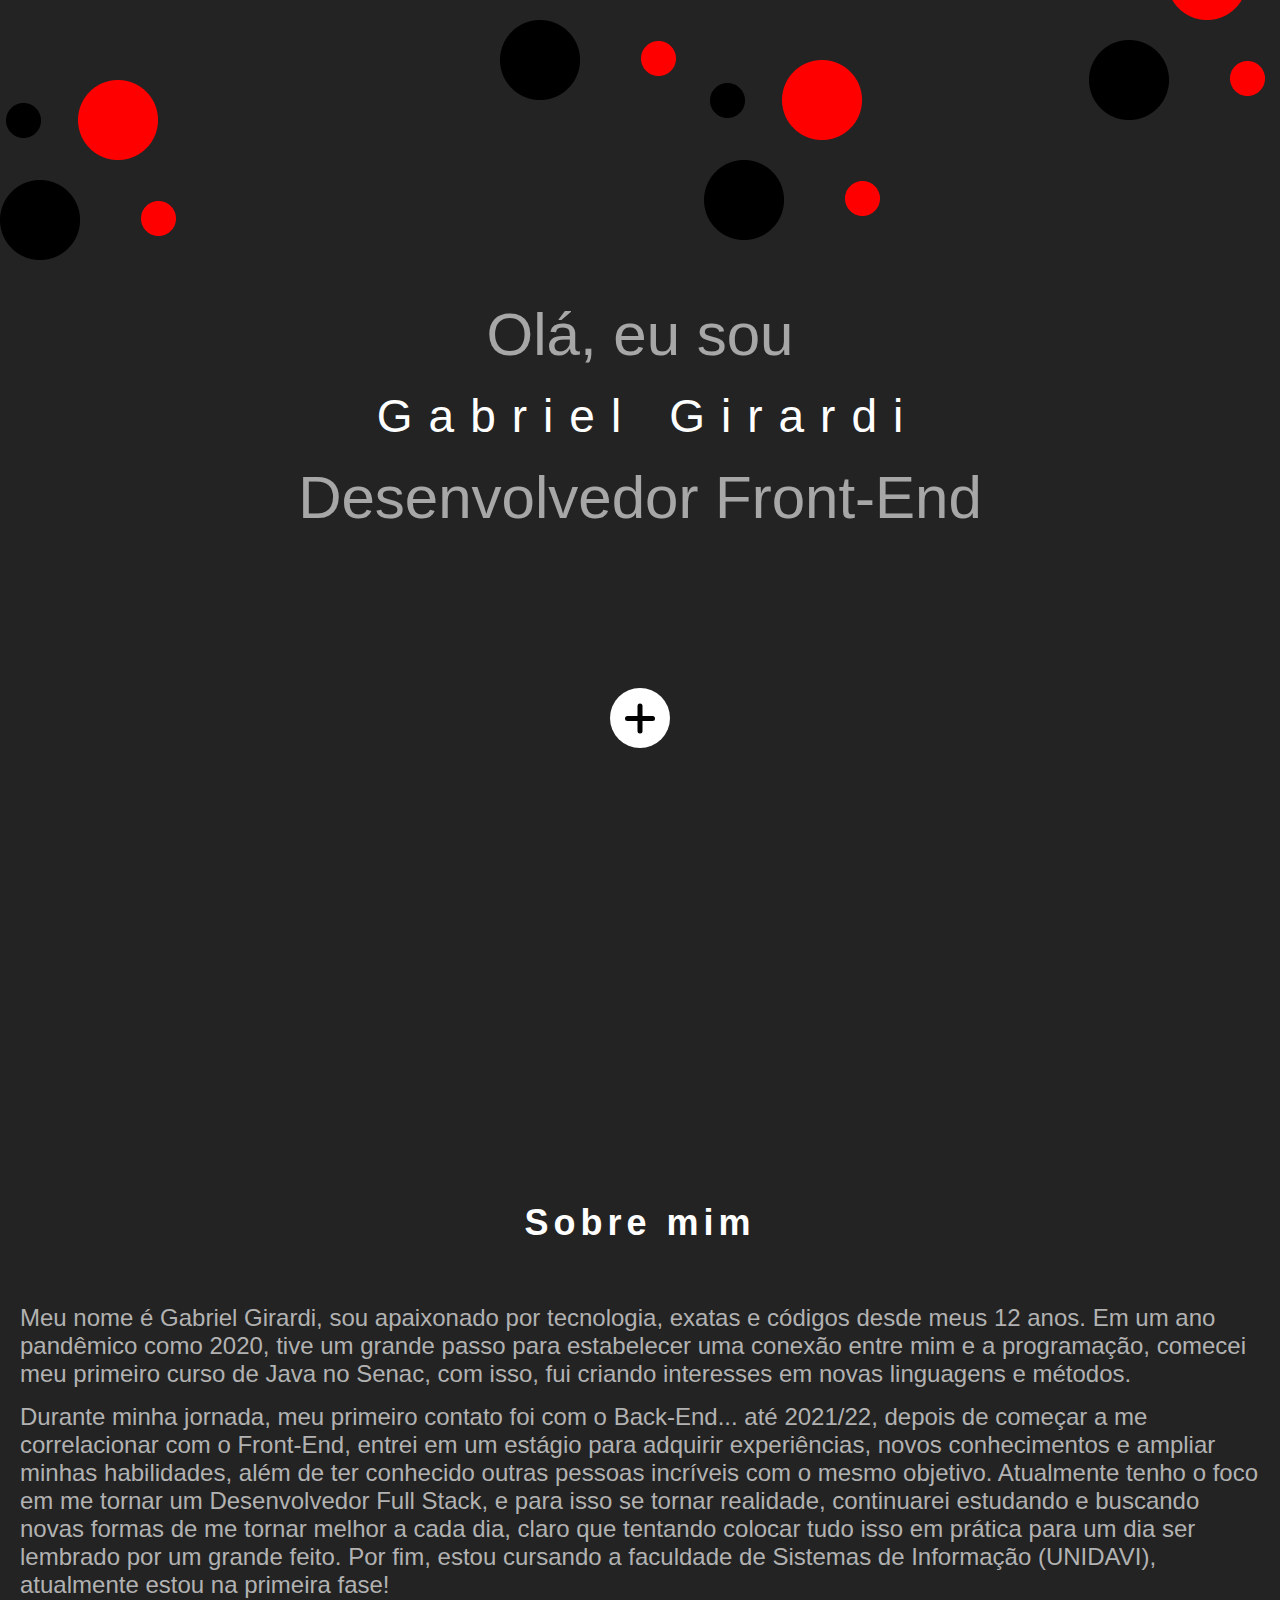
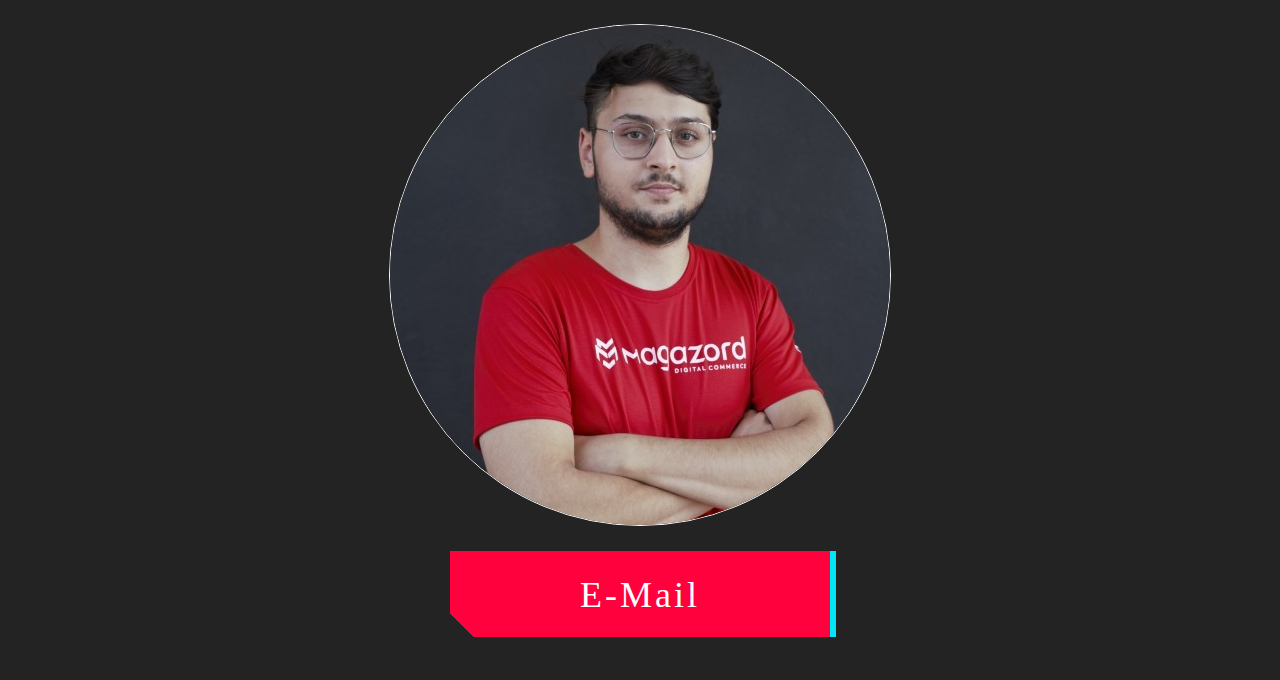
==== commit c06e4721: "Update index.html" ====
--- a/Port/index.html
+++ b/Port/index.html
@@ -96,7 +96,7 @@
     </div>
 
     <script type="text/javascript" src="js/functions.js">
-
+        
     </script>
     
 
--- a/Port/css/style.css
+++ b/Port/css/style.css
@@ -112,6 +112,14 @@
         position: relative;
         background-color: #232323;
         height: 2280px;
+}
+
+@media only screen and (max-width: 1000px) {
+    .background {
+        position: relative;
+        background-color: #232323;
+        height: 3000px;
+    }
 }
 
 .background img {
@@ -337,22 +345,51 @@
     opacity: 1;
     pointer-events: auto;
 }
+@media only screen and (max-width: 1000px){
+    .menu.open .button:first-of-type {
+        bottom: 80px;
+        right: 210px;
+        background: url("https://bassets.github.io/instagram.svg") no-repeat 50%/50% #000;
+    }   
+}
+
+@media only screen and (max-width: 1000px){
+    .menu.open .button:nth-of-type(2) {
+        bottom: 240px;
+        background: url("https://bassets.github.io/profile.svg") no-repeat 50%/ 50% #000;
+        transition-delay: 0.05s;
+    }
+}
+
+@media only screen and (max-width: 1000px){
+    .menu.open .button:last-of-type {
+        bottom: 80px;
+        right: -210px;
+        background: url("https://bassets.github.io/github.svg") no-repeat 50% 45%/50% 45% #000;
+        transition-delay: 0.1s;
+    }
+}
+
+/* Menus desktop*/
 .menu.open .button:first-of-type {
-    bottom: 40px;
-    right: 70px;
-    background: url("https://bassets.github.io/instagram.svg") no-repeat 50%/50% #000;
-}
+	bottom: 40px;
+	right: 70px;
+	background: url("https://bassets.github.io/instagram.svg") no-repeat 50%/50% #000;
+}
+
 .menu.open .button:nth-of-type(2) {
-    bottom: 80px;
-    background: url("https://bassets.github.io/profile.svg") no-repeat 50%/ 50% #000;
-    transition-delay: 0.05s;
-}
+	bottom: 80px;
+	background: url("https://bassets.github.io/profile.svg") no-repeat 50%/ 50% #000;
+	transition-delay: 0.05s;
+}
+
 .menu.open .button:last-of-type {
-    bottom: 40px;
-    right: -70px;
-    background: url("https://bassets.github.io/github.svg") no-repeat 50% 45%/50% 45% #000;
-    transition-delay: 0.1s;
-}
+	bottom: 40px;
+	right: -70px;
+	background: url("https://bassets.github.io/github.svg") no-repeat 50% 45%/50% 45% #000;
+	transition-delay: 0.1s;
+}
+
 .button {
     padding: 30px;
     border-radius: 50%;
@@ -366,6 +403,23 @@
     box-shadow: inherit;
     transition: 0.2s cubic-bezier(0.18, 0.89, 0.32, 1.28), 0.2s ease opacity, 0.2s cubic-bezier(0.08, 0.82, 0.17, 1) transform;
 }
+
+@media only screen and (max-width: 1000px) {
+    .button {
+        padding: 80px;
+        border-radius: 50%;
+        cursor: pointer;
+        background: #e8e8f3;
+        position: absolute;
+        bottom: 0;
+        right: 54;
+        opacity: 0;
+        pointer-events: none;
+        box-shadow: inherit;
+        transition: 0.2s cubic-bezier(0.18, 0.89, 0.32, 1.28), 0.2s ease opacity, 0.2s cubic-bezier(0.08, 0.82, 0.17, 1) transform;
+    }
+}
+
 .button:hover {
     transform: scale(1.1);
 }
@@ -377,39 +431,35 @@
     margin: 410px auto 60px;
     color: #FFF;
     font-size: 36px;
-    background: linear-gradient(90deg, #1f1f1f, #fff, #ff0000);
     letter-spacing: 5px;
-    -webkit-background-clip: text;
     background-clip: text;
-    -webkit-text-fill-color: transparent;
     background-size: 80%;
-    animation: shine  15s linear infinite;
     position: relative;
 }
 
 #perfil {
-  border: 1px solid #fff;
-  position: relative;
-  display: flex;
-  align-items: center;
-  justify-content: center;
-  margin: 25px auto;
-  border-radius: 50%;
-  animation: shake 10s cubic-bezier(.36,.07,.19,.97) both infinite alternate;
-  transform: translate3d(0, 0, 0);
-  backface-visibility: hidden;
+    border: 1px solid #fff;
+    position: relative;
+    display: flex;
+    align-items: center;
+    justify-content: center;
+    margin: 25px auto;
+    border-radius: 50%;
+    animation: shake 10s cubic-bezier(.36,.07,.19,.97) both infinite alternate;
+    transform: translate3d(0, 0, 0);
+    backface-visibility: hidden;
 }
 
 @media only screen and (min-width: 1000px){
-.descricao {
-    display: flex;
-    margin: 15px auto 15px;
-    justify-content: center;
-    align-items: center;
-    max-width: 1240px;
-    color: #b2b2b2;
-    font-size: 1.25rem;
-}
+    .descricao {
+        display: flex;
+        margin: 15px auto 15px;
+        justify-content: center;
+        align-items: center;
+        max-width: 1240px;
+        color: #b2b2b2;
+        font-size: 1.5rem;
+    }
 }
 
 @media only screen and (max-width: 999px){
@@ -453,7 +503,6 @@
   --slice-3: inset(10% -6px 85% 0);
   --slice-4: inset(40% -6px 43% 0);
   --slice-5: inset(80% -6px 5% 0);
-  
   display: block;
   position: absolute;
   top: 0;
